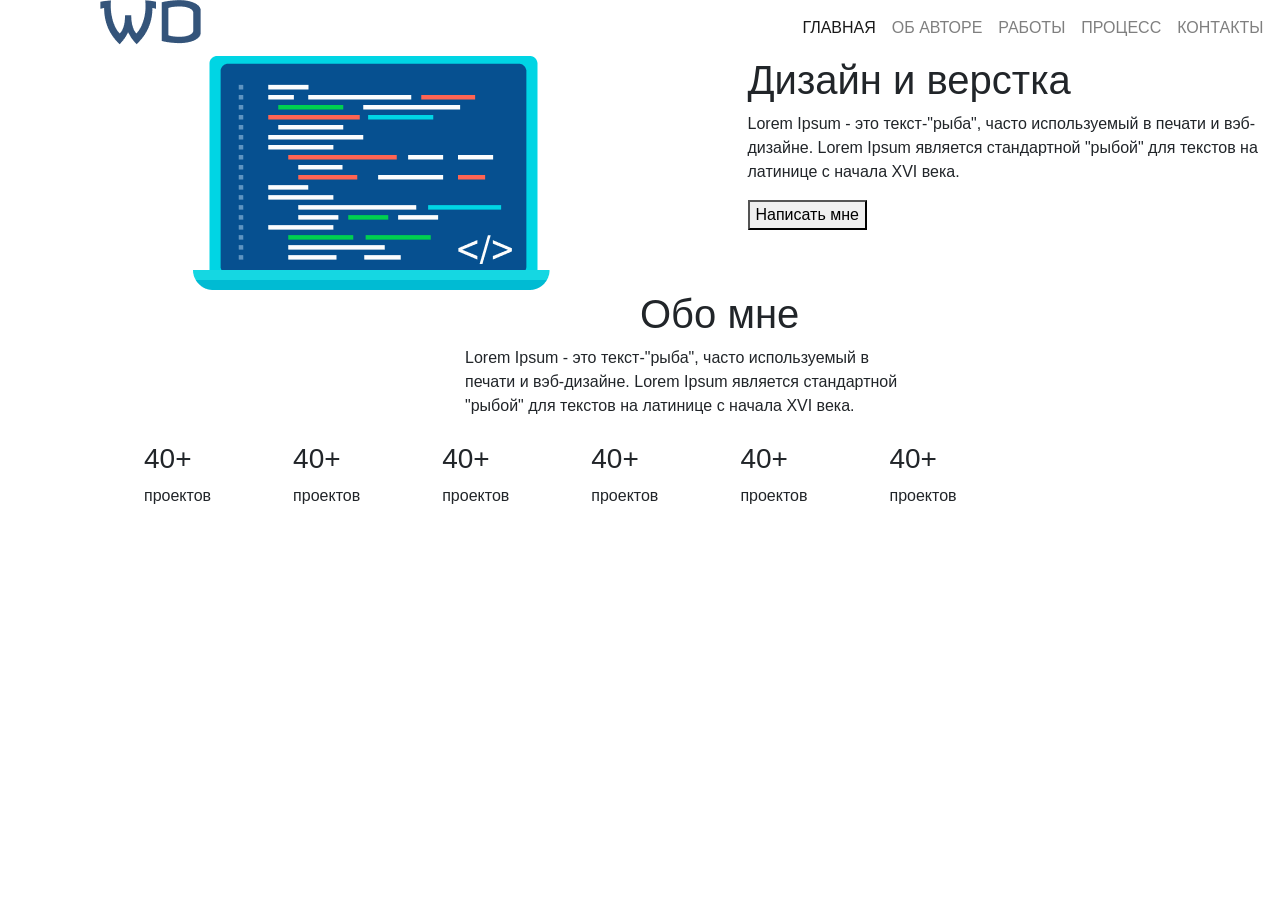
==== index.html @ 77f18ce1 "scc bootstrap fg" ====
<!DOCTYPE html>
<html lang="en"></html>
<HTml>
    <head>
        <meta charset="UTF-8">
        <meta name="viewport" content="width=device-width, initial-scale=1.0">
        <title>Bootstrap</title>
        <link rel="icon" href="img/laptop.png">
        <meta property="og:image" content="img/@1x/preview.jpg">

        <link rel="stylesheet" href="https://stackpath.bootstrapcdn.com/bootstrap/4.5.0/css/bootstrap.min.css"
            integrity="sha384-9aIt2nRpC12Uk9gS9baDl411NQApFmC26EwAOH8WgZl5MYYxFfc+NcPb1dKGj7Sk" crossorigin="anonymous">
        <link rel="stylesheet" href="bootstrap.js" type="css\style">
        <link rel="stylesheet" href="../lesson 7/css/style.css">


    </head>
    <body>
 
        <section class="section section_first">
            <div class="container">
                <div class="row row_1">
                   <div class="d-flex flex-col col-12 logo_menu">
                    <div class="col-lg-1 logo"> <img src="img/WD.png" alt="Bootstrap"> </div>
                        <nav class="col-lg-7 offset-lg-5 navbar navbar-expand-lg navbar-light">
                             <button class="navbar-toggler" type="button" data-toggle="collapse" data-target="#navbarNav" aria-controls="navbarNav" aria-expanded="false" aria-label="Toggle navigation">
                               <span class="navbar-toggler-icon"></span>
                             </button>
                            <div class="d-flex justify-content-end collapse navbar-collapse" id="navbarNav">
                      <ul class="navbar-nav">
                        <li class="nav-item active">
                          <a class="nav-link" href="#">ГЛАВНАЯ <span class="sr-only">(current)</span></a>
                        </li>
                        <li class="nav-item">
                          <a class="nav-link" href="#">ОБ АВТОРЕ</a>
                        </li>
                        <li class="nav-item">
                          <a class="nav-link" href="#">РАБОТЫ</a>
                        </li>
                        <li class="nav-item">
                            <a class="nav-link" href="#">ПРОЦЕСС</a>
                        </li>
                        <li class="nav-item">
                            <a class="nav-link" href="#">КОНТАКТЫ</a>
                        </li>
                      </ul>
                            </div>
                  </nav>
                    </div>  
                </div>
               <div class="row row_2">  
                    <div class="d-flex flex-col col-lg-12 write_me">
                        <div class="col-lg-4 offset-lg-1 img"> <img src="img/Frame.png" alt="Bootstrap"> </div> 
                        <div class="col-lg-6 offset-lg-2 present">
                            <h1>Дизайн и верстка</h1>
                            <p>Lorem Ipsum - это текст-"рыба", часто используемый в печати и вэб-дизайне. 
                                Lorem Ipsum является стандартной "рыбой" для текстов на латинице с начала XVI века.</p>
                                <button class="button button_write">Написать мне</button>
                        </div>
                    </div>    
                </div> 
            </div>
        </section>
        <section class="section section_second">
            <div class="container">
                <div class="row row_3">
                    <div class="offset-lg-6 present row3title">
                      <h1>Обо мне</h1>
                    </div>
                </div>
                
                <div class="row row_4">
                    <div class="col-lg-5 offset-lg-4 row4text">
                        <p>Lorem Ipsum - это текст-"рыба", 
                            часто используемый в печати и вэб-дизайне. 
                            Lorem Ipsum является стандартной "рыбой" для
                             текстов на латинице с начала XVI века.</p>
                    </div>
                </div>         
            </div>
        </section>

        <section  class="section section_third">
            <div class=" container">
                <div class=" row row_5">
                    <div class=" content5">
                        <div class="d-flex flex-col con5col">
                            <div class="p-2 img"><img src="img/Group.png" alt="Group" width="50" height="50"></div>
                            <div class="p-2  present">
                                <h3>40+</h3>
                                <p>проектов</p>
                            </div>
                <div class=" content5">
                    <div class="d-flex flex-col con5col">
                        <div class="p-2 img"><img src="img/Group.png" alt="Group" width="50" height="50"></div>
                        <div class="p-2  present">
                            <h3>40+</h3>
                            <p>проектов</p>
                        </div>
                <div class=" content5">
                    <div class="d-flex flex-col con5col">
                        <div class="p-2 img"><img src="img/Group.png" alt="Group" width="50" height="50"></div>
                        <div class="p-2  present">
                            <h3>40+</h3>
                            <p>проектов</p>
                </div>
                <div class=" content5">
                    <div class="d-flex flex-col con5col">
                        <div class="p-2 img"><img src="img/Group.png" alt="Group" width="50" height="50"></div>
                        <div class="p-2  present">
                            <h3>40+</h3>
                            <p>проектов</p>
                        </div>
                <div class=" content5">
                    <div class="d-flex flex-col con5col">
                        <div class="p-2 img"><img src="img/Group.png" alt="Group" width="50" height="50"></div>
                        <div class="p-2  present">
                            <h3>40+</h3>
                            <p>проектов</p>
                        </div>
                <div class=" content5">
                    <div class="d-flex flex-col con5col">
                        <div class="p-2 img"><img src="img/Group.png" alt="Group" width="50" height="50"></div>
                        <div class="p-2  present">
                            <h3>40+</h3>
                            <p>проектов</p>
                        </div>
                        </div>
                    </div>
                </div>

            </div>
        </section>



            <!-- JS, Popper.js, and jQuery -->
<script src="https://code.jquery.com/jquery-3.5.1.slim.min.js"      integrity="sha384-DfXdz2htPH0lsSSs5nCTpuj/zy4C+OGpamoFVy38MVBnE+IbbVYUew+OrCXaRkfj" crossorigin="anonymous"></script>
<script src="https://cdn.jsdelivr.net/npm/popper.js@1.16.0/dist/umd/popper.min.js"       integrity="sha384-Q6E9RHvbIyZFJoft+2mJbHaEWldlvI9IOYy5n3zV9zzTtmI3UksdQRVvoxMfooAo" crossorigin="anonymous"></script>
<script src="https://stackpath.bootstrapcdn.com/bootstrap/4.5.0/js/bootstrap.min.js"        integrity="sha384-OgVRvuATP1z7JjHLkuOU7Xw704+h835Lr+6QL9UvYjZE3Ipu6Tp75j7Bh/kR0JKI" crossorigin="anonymous"></script>
    </body>
</HTml>
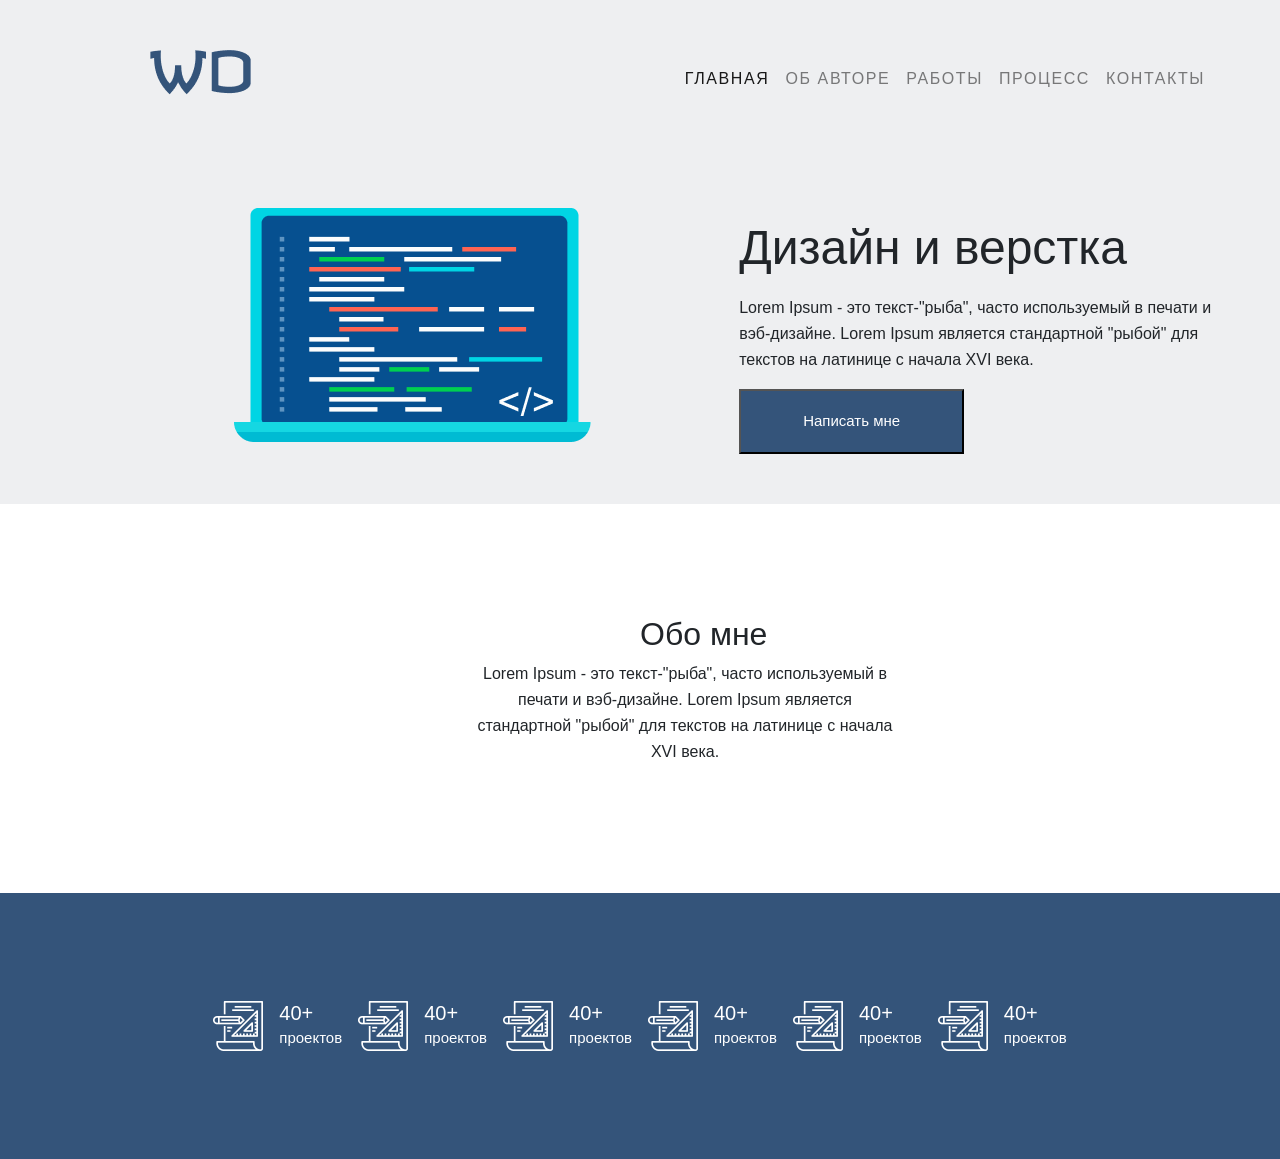
==== commit 80f6098d: "edit css link edit css link" ====
--- a/index.html
+++ b/index.html
@@ -11,7 +11,7 @@
         <link rel="stylesheet" href="https://stackpath.bootstrapcdn.com/bootstrap/4.5.0/css/bootstrap.min.css"
             integrity="sha384-9aIt2nRpC12Uk9gS9baDl411NQApFmC26EwAOH8WgZl5MYYxFfc+NcPb1dKGj7Sk" crossorigin="anonymous">
         <link rel="stylesheet" href="bootstrap.js" type="css\style">
-        <link rel="stylesheet" href="../lesson 7/css/style.css">
+        <link rel="stylesheet" href="/css/style.css">
 
 
     </head>
--- a/css/style.css
+++ b/css/style.css
@@ -0,0 +1,87 @@
+body{
+
+    background-color: white;
+    font-family: 'Roboto', sans-serif;
+}
+
+.section_first{
+
+
+    background-color: #EEEFF1;
+}
+.row_1, .row_2{
+    padding: 50px;
+}
+
+p{
+
+    font-size: 16px;
+    line-height: 26px;
+}
+
+.button_write{
+    font-family: 'Roboto', sans-serif;
+    font-weight: 400;
+    font-size: 15px;
+    /* padding: 25px 41px; */
+    width: 225px;
+    height: 65px;
+
+
+}
+
+.navbar-collapse .nav-link{
+    font-size: 16px;
+    line-height: 26px;
+    letter-spacing: 0.1em;
+
+}
+.section_first h1{
+    font-weight: 500;
+    font-size: 48px;
+    line-height: 79px;
+}
+
+.button_write{
+    background-image: url(../img/button.png);
+    color: white;
+}
+
+.section_second{
+    text-align: center;
+ margin: 112px  100px;  
+    /* justify-content: center; */
+}
+.section_second h1{
+    font-weight: 500;
+    font-size: 32px;
+    line-height: 37px;
+    text-align: center;
+
+}
+.section_third{
+    background-color: #34547A;
+    padding-top: 100px;
+    padding-bottom: 100px;
+
+}
+.row_5{
+    display: flex;
+    color: white;
+
+
+}
+.content5 {
+    display: flex;
+    /* flex-direction: column; */
+    margin: auto;
+
+}
+.content5 h3{
+    margin: auto;
+font-size:20px;
+}
+.content5 p{
+    margin: auto;
+font-size:15px;
+}
